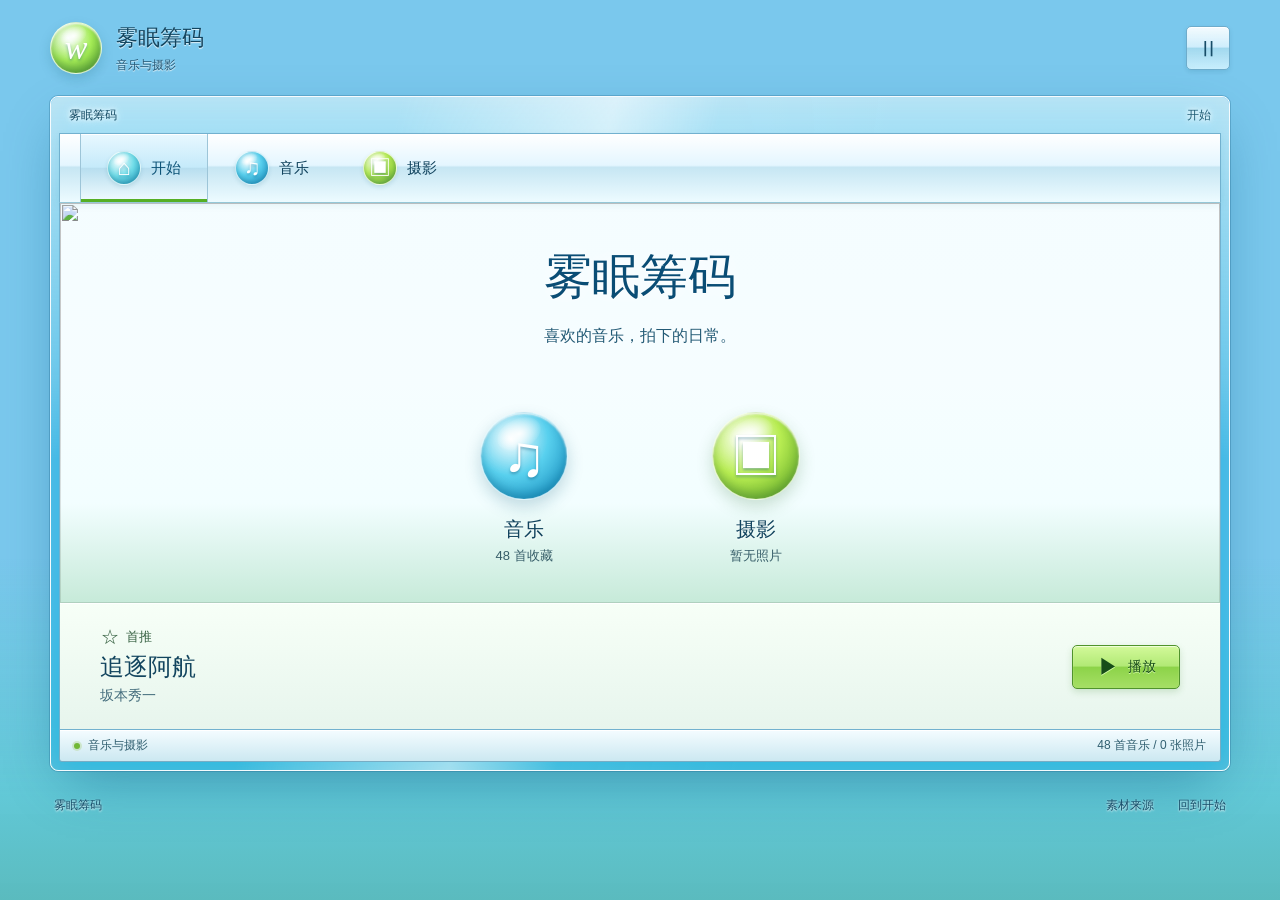
==== index.html @ be67bc37 "Publish Wumian personal website" ====
<!doctype html>
<html lang="zh-CN">
<head>
  <meta charset="UTF-8">
  <meta name="viewport" content="width=device-width, initial-scale=1">
  <meta name="theme-color" content="#139fe2">
  <meta name="description" content="雾眠筹码，喜欢的音乐，拍下的日常。">
  <title>开始 · 雾眠筹码</title>
  <link rel="preload" href="assets/cloud-sky.webp" as="image">
  <link rel="stylesheet" href="styles.css">
  <script defer src="content.js"></script>
  <script defer src="app.js"></script>
</head>
<body>
  <a class="skip-link" href="#main">跳到主要内容</a>
  <div class="sky-backdrop" aria-hidden="true"></div>
  <div class="site-shell">
    <header class="site-header">
      <a class="brand" href="#home"><span class="orb brand-orb" aria-hidden="true">w</span><span>雾眠筹码<small>音乐与摄影</small></span></a>
      <div class="header-tools"><button id="motion-toggle" class="icon-button" aria-label="暂停背景动效" aria-pressed="false" title="暂停背景动效">Ⅱ</button></div>
    </header>
    <div class="aero-window">
      <div class="window-bar"><span>雾眠筹码</span><span class="window-location" id="location-name">开始</span></div>
      <nav class="top-nav" aria-label="主导航">
        <a href="#home" data-route="home"><span class="orb nav-orb" aria-hidden="true">⌂</span><span>开始</span></a>
        <a href="#music" data-route="music"><span class="orb nav-orb blue-orb" aria-hidden="true">♫</span><span>音乐</span></a>
        <a href="#photos" data-route="photos"><span class="orb nav-orb green-orb" aria-hidden="true">▣</span><span>摄影</span></a>
      </nav>
      <main id="main" tabindex="-1"></main>
      <div class="window-status"><span><span class="status-dot"></span><span id="status-text">音乐与摄影</span></span><span id="item-count"></span></div>
    </div>
    <footer class="site-footer"><span>雾眠筹码</span><a href="credits.html">素材来源</a><a href="#home">回到开始</a></footer>
  </div>
  <section class="player-dock" id="player-dock" aria-label="音乐播放器" hidden>
    <div class="player-inner">
      <button class="orb dock-play blue-orb" data-play aria-label="播放追逐阿航" title="播放追逐阿航">▶</button>
      <a class="dock-track" href="#music"><strong id="dock-title"></strong><span id="dock-artist"></span></a>
      <div class="player-timeline"><span id="elapsed">0:00</span><input id="seek" type="range" min="0" max="100" step="0.1" value="0" aria-label="播放进度" aria-valuetext="0:00" disabled><span id="duration">0:00</span></div>
      <div class="volume-controls"><button id="mute-toggle" class="icon-button" aria-label="静音" aria-pressed="false" title="静音">♪</button><input id="volume" type="range" min="0" max="1" step="0.05" value="1" aria-label="音量"></div>
      <button id="close-player" class="icon-button" aria-label="停止并收起播放器" title="停止并收起播放器">×</button>
    </div>
    <p id="player-message" class="player-message" role="status" hidden></p>
  </section>
  <audio id="site-audio" preload="metadata"></audio>
  <dialog id="photo-dialog" aria-labelledby="photo-title">
    <div class="lightbox-head"><h2 id="photo-title"></h2><button id="close-photo" class="icon-button" aria-label="关闭照片">×</button></div>
    <div class="photo-stage"><img id="photo-full" alt=""><p id="photo-load-error" role="status" hidden>照片暂时无法加载。</p></div>
    <div class="lightbox-foot"><p id="photo-description"></p><div class="lightbox-controls"><button id="previous-photo" class="icon-button" aria-label="上一张照片" title="上一张照片">←</button><span id="photo-position"></span><button id="next-photo" class="icon-button" aria-label="下一张照片" title="下一张照片">→</button></div></div>
  </dialog>
  <noscript><p>请启用 JavaScript 以浏览音乐和摄影。</p></noscript>
</body>
</html>
---- styles.css ----
/* Make Aero orb, window and button materials adapted under MIT.
   Copyright (c) 2025 Visnalize. See vendor/MAKE-AERO-LICENSE.md. */
:root {
  --ink: #12445e;
  --muted: #436c7c;
  --lake: #0799d1;
  --grass: #74c52a;
  --pearl: #f4fdff;
  --line: #b7dbe7;
  --ease-out: cubic-bezier(.23,1,.32,1);
  font-family: "Segoe UI", "Microsoft YaHei", sans-serif;
  color: var(--ink);
  font-synthesis: none;
  letter-spacing: 0;
}
* { box-sizing: border-box; }
[hidden] { display: none !important; }
html { scroll-padding-top: 84px; }
body { margin: 0; min-width: 0; min-height: 100vh; background: #7ac8ed; isolation: isolate; }
.sky-backdrop { position: fixed; inset: -2%; z-index: -2; pointer-events: none; background: url("assets/cloud-sky.webp") center top / cover; animation: sky-drift 32s ease-in-out infinite alternate; }
body::after { content: ""; position: fixed; inset: 62% 0 0; z-index: -1; pointer-events: none; background: linear-gradient(#16bad300,#45c9bc75 70%,#38ac8b78); }
a { color: inherit; text-decoration: none; }
button { font: inherit; color: inherit; cursor: pointer; }
button:disabled { opacity: .6; cursor: default; }
a,button { -webkit-tap-highlight-color: transparent; touch-action: manipulation; transition: transform 160ms var(--ease-out),background-color 160ms ease,box-shadow 160ms ease; }
a:focus-visible,button:focus-visible,input:focus-visible { outline: 3px solid #075e8b; outline-offset: 3px; }
main:focus { outline: none; }
h1,h2,h3,p { margin: 0; }
h1,h2,h3 { font-weight: 500; overflow-wrap: anywhere; }
.symbol { display: inline-grid; place-items: center; width: 24px; flex-shrink: 0; font-family: "Segoe UI Symbol","Segoe UI",sans-serif; font-size: 21px; line-height: 1; }
.site-shell { width: min(1180px,calc(100% - 80px)); margin: 0 auto; }
.site-header { min-height: 96px; display: flex; align-items: center; justify-content: space-between; gap: 24px; }
.brand { display: flex; align-items: center; gap: 14px; font-size: 22px; font-weight: 600; text-shadow: 0 1px 1px #ffffffd9; }
.brand small { display: block; font-size: 12px; font-weight: 400; margin-top: 4px; color: #245774; }
.header-tools { display: flex; align-items: center; gap: 12px; }
.orb { position: relative; display: inline-grid; place-items: center; flex-shrink: 0; border-radius: 50%; border: 1px solid #ffffffb8; background: radial-gradient(circle at 35% 30%,#fffffff0,#70dce8 48%,#0788b0 100%); box-shadow: inset 0 -5px 10px #035f865e,inset 0 1px 2px white,0 7px 16px #0d5b7738; color: #fff; text-shadow: 0 2px 3px #07547a66; }
.orb::after { content: ""; position: absolute; top: 7%; left: 17%; width: 53%; height: 35%; border-radius: 50%; background: radial-gradient(ellipse,#ffffffed,transparent 76%); transform: rotate(-25deg); pointer-events: none; }
.brand-orb { width: 52px; height: 52px; font-size: 34px; font-style: italic; font-family: Georgia,serif; font-weight: 400; background: radial-gradient(circle at 35% 30%,#fffffff0,#a6ed57 48%,#438f20 100%); box-shadow: inset 0 -5px 10px #306d3a61,inset 0 1px 2px white,0 5px 12px #21697a38; }
.blue-orb { background: radial-gradient(circle at 35% 30%,#fffffff0,#58d0ee 45%,#087fb4 100%); }
.green-orb { background: radial-gradient(circle at 35% 30%,#fffffff0,#b8ed52 45%,#4b971b 100%); box-shadow: inset 0 -5px 10px #366f305e,inset 0 1px 2px white,0 7px 16px #34743238; }
.glass-button,.icon-button { display: inline-flex; align-items: center; justify-content: center; gap: 8px; min-height: 44px; padding: 8px 16px; border: 1px solid #6eaccb; border-radius: 5px; background: linear-gradient(#ffffffeb,#e2f6ffcf 48%,#acdcedc9 50%,#d0f2ffe6); box-shadow: inset 0 1px 0 white,0 2px 4px #21647e24; color: #174d68; font-size: 14px; }
.icon-button { width: 44px; padding: 0; font-size: 22px; }
.glass-button:active,.icon-button:active,.dock-play:active { transform: scale(.96); box-shadow: inset 0 2px 5px #14596c33; }
.primary { min-width: 108px; color: #174d19; text-shadow: 0 1px 0 #d9ffab; border-color: #50932c; background: linear-gradient(#d3f99a,#b1e975 48%,#8cd348 50%,#a6df66); box-shadow: inset 0 1px 1px #f1ffdd,0 3px 7px #3f8b3433; font-weight: 600; }
.aero-window { position: relative; isolation: isolate; padding: 0 8px 8px; border: 1px solid #ffffffed; border-radius: 8px; box-shadow: 0 20px 55px -16px #07577e7d,0 0 0 1px #377da066,inset 0 0 24px #ffffff75; }
.aero-window::before { content: ""; position: absolute; inset: 0; z-index: -1; border-radius: inherit; background: linear-gradient(104deg,transparent 26%,#ffffff85 42%,#ffffff0d 50%,transparent 64%),linear-gradient(#ffffff99,#ffffff33 42%,#fff0 54%),#139ed075; }
.aero-window::after { content: ""; position: absolute; inset: 0; z-index: -2; border-radius: inherit; backdrop-filter: blur(18px) saturate(1.6); }
.window-bar { height: 36px; display: flex; justify-content: space-between; align-items: center; padding: 0 10px; font-size: 12px; color: #124963; text-shadow: 0 0 4px white,0 0 8px white; }
.window-location { color: #205d76; }
.top-nav { position: sticky; top: 0; z-index: 20; min-height: 68px; display: flex; align-items: stretch; gap: 0; padding: 0 20px; border: 1px solid #72b1cf; border-bottom: 0; background: linear-gradient(#fff,#e4f6ff 46%,#c6e6f3 49%,#edfbff); box-shadow: inset 0 1px 0 white,0 3px 8px #1c708014; }
.top-nav a { position: relative; display: flex; align-items: center; justify-content: center; gap: 10px; min-width: 128px; min-height: 68px; padding: 10px 24px; font-size: 15px; border-inline: 1px solid transparent; }
.top-nav a:active { box-shadow: inset 0 2px 6px #246c8326; }
.top-nav a[aria-current] { border-color: #9dc5d8; background: linear-gradient(#e8f8ff,#c5eafa 49%,#b7deef 50%,#f2fcff); box-shadow: inset 0 -3px 0 #55af24,inset 0 1px 0 white; color: #0c5276; }
.nav-orb { width: 34px; height: 34px; font-size: 22px; box-shadow: inset 0 -2px 5px #2365794d,0 2px 4px #1e6c8426; }
main { background: #f6fdff; border: 1px solid #72b1cf; border-top-color: #9dcddd; min-height: 480px; scroll-margin-top: 78px; }
.nature-hero { position: relative; isolation: isolate; min-height: 400px; overflow: hidden; display: flex; flex-direction: column; align-items: center; justify-content: space-between; }
.home-art { position: absolute; inset: 0; z-index: -2; }
.home-art img { width: 100%; height: 100%; object-fit: cover; object-position: center 30%; }
.nature-hero::after { content: ""; position: absolute; inset: 0; z-index: -1; background: linear-gradient(#c5f0ff08,#f5ffff3b 45%,#efffff87 75%,#a4dcbd94); pointer-events: none; }
.home-intro { text-align: center; padding: 40px 24px 0; }
.home-intro h1 { font-size: 48px; line-height: 1.4; color: #0a4d75; text-shadow: 0 1px 0 white,0 0 16px #ffffffd9; }
.intro-copy { font-size: 16px; color: #235b76; margin-top: 12px; line-height: 1.8; text-shadow: 0 1px 3px white,0 0 8px white; }
.portal-area { display: flex; justify-content: center; gap: 104px; padding: 28px 24px 32px; width: 100%; }
.portal { display: flex; flex-direction: column; align-items: center; gap: 14px; min-width: 128px; padding: 4px 12px; border-radius: 8px; }
.portal:active .portal-icon { transform: scale(.96); }
.portal-icon { width: 88px; height: 88px; transition: transform 200ms var(--ease-out),box-shadow 200ms ease; }
.portal-icon .symbol { width: 60px; font-size: 58px; position: relative; z-index: 1; }
.photo-portal .portal-icon .symbol { font-size: 50px; }
.portal-copy { text-align: center; }
.portal h2 { font-size: 20px; line-height: 1.5; text-shadow: 0 1px 2px white; }
.portal p { margin-top: 2px; font-size: 13px; line-height: 1.6; color: #365d68; }
.home-feature { display: flex; justify-content: space-between; align-items: center; gap: 24px; padding: 24px 40px; border-top: 1px solid #fff; background: linear-gradient(#f7fff7,#e7f5ed); }
.home-feature h2 { font-size: 24px; margin-top: 4px; }
.home-feature p { margin-top: 4px; color: var(--muted); font-size: 14px; }
.featured-label { display: inline-flex; align-items: center; gap: 6px; font-size: 13px; color: #386243; }
.featured-label .symbol { font-size: 18px; width: 20px; }
.window-status { display: flex; justify-content: space-between; align-items: center; gap: 12px; min-height: 32px; padding: 6px 14px; border: 1px solid #77adc4; border-top: 0; background: linear-gradient(#f4fcff,#cce8f1); box-shadow: inset 0 1px 0 white; border-radius: 0 0 3px 3px; font-size: 12px; color: #315f70; }
.window-status > span:first-child { display: flex; align-items: center; gap: 8px; }
.status-dot { width: 6px; height: 6px; display: inline-block; background: #72b836; border-radius: 50%; box-shadow: 0 0 0 2px #bad99f80; }
.site-footer { display: flex; align-items: center; justify-content: flex-end; gap: 24px; padding: 12px 4px 20px; font-size: 12px; color: #174d68; text-shadow: 0 1px 2px white; }
.site-footer > span { margin-right: auto; }
.site-footer a { display: inline-flex; align-items: center; min-height: 44px; }
.collection-view { padding: 0 40px 28px; }
.page-heading { display: flex; align-items: center; justify-content: space-between; gap: 20px; min-height: 140px; padding: 24px 40px; margin: 0 -40px 28px; border-bottom: 1px solid #a5d5e4; background: linear-gradient(90deg,#e7fafff5,#e6fcffe6 38%,#c7f8ff42),url("assets/underwater.webp") center 28%/cover; }
.page-heading h1 { font-size: 32px; line-height: 1.5; text-shadow: 0 1px 2px white; }
.page-heading p { color: #426c7c; font-size: 14px; line-height: 1.6; margin-top: 4px; }
.photos-view .page-heading { background: linear-gradient(90deg,#ecffedf5,#e8ffe8d6 50%,#c5f5b14d),url("assets/cloud-sky.webp") center 52%/cover; border-color: #b1d89f; }
.photos-view .page-heading h1 { color: #315f37; }
.count-pill { display: flex; align-items: center; gap: 8px; min-height: 36px; padding: 6px 12px; font-size: 13px; border: 1px solid #ffffffed; border-radius: 4px; background: #f4fdffe0; box-shadow: 0 2px 5px #24748a1a,inset 0 1px 0 white; white-space: nowrap; }
.count-pill .symbol { font-size: 17px; width: 18px; }
.featured-track { display: grid; grid-template-columns: minmax(0,1fr) auto; align-items: center; gap: 32px; padding: 0 0 28px; border-bottom: 1px solid var(--line); }
.featured-track h2 { font-size: 34px; line-height: 1.5; margin: 8px 0; }
.featured-track p { font-size: 16px; line-height: 1.6; color: var(--muted); }
.featured-playback { min-width: 0; display: flex; flex-direction: column; align-items: center; gap: 8px; }
.featured-playback .back-link { margin: 0; font-size: 13px; }
.music-item { display: grid; grid-template-columns: 28px minmax(0,1fr) 44px; align-items: center; gap: 20px; border-bottom: 1px solid #cce3eb; padding: 14px 12px; border-radius: 4px; transition: background-color 140ms ease; }
.track-text { min-width: 0; max-width: 76ch; }
.music-item h3 { font-size: 16px; line-height: 1.6; }
.music-item p { margin-top: 3px; color: var(--muted); font-size: 13px; line-height: 1.6; overflow-wrap: anywhere; }
.track-number { font-size: 12px; color: #517b8a; font-variant-numeric: tabular-nums; }
.music-item.is-featured { background: #e9f6eb; }
.music-item:focus-within { background: #e5f4fc; }
.back-link { display: inline-flex; align-items: center; gap: 8px; min-height: 44px; font-size: 14px; color: #266a86; margin-top: 20px; }
.back-link .symbol { font-size: 18px; width: 20px; }
.gallery-toolbar { display: flex; align-items: center; justify-content: space-between; gap: 20px; padding: 0 0 20px; border-bottom: 1px solid #cae1cc; color: #406d4e; font-size: 14px; }
.gallery-toolbar > span { display: flex; align-items: center; gap: 8px; }
.gallery-toolbar h2 { font-size: 16px; }
.view-switch { display: flex; gap: 8px; }
.view-switch .icon-button[aria-pressed="true"] { background: linear-gradient(#f4ffe7,#d8eeb4 48%,#bbdf90 50%,#e5f6d4); border-color: #8dbd71; color: #356526; box-shadow: inset 0 1px 4px #46832e26; }
.empty-photo-grid,.photo-grid { display: grid; grid-template-columns: repeat(3,minmax(0,1fr)); gap: 20px; margin-top: 24px; }
.columns-2 { grid-template-columns: repeat(2,minmax(0,1fr)); }
.photo-slot { display: grid; align-content: center; justify-items: center; min-width: 0; aspect-ratio: 4/3; border: 1px dashed #9ecfa9; border-radius: 4px; background: linear-gradient(145deg,#f5fff6,#e4f4e5); box-shadow: inset 0 0 0 5px #ffffffb0; color: #527b56; }
.photo-slot .symbol { font-size: 30px; width: 40px; }
.gallery-empty-message { text-align: center; padding: 24px 0 16px; }
.gallery-empty-message h2 { font-size: 18px; color: #375f3c; }
.gallery-empty-message p { font-size: 13px; line-height: 1.7; color: #527b56; margin-top: 8px; }
.photo-item { border: 0; padding: 0; background: transparent; text-align: left; }
.photo-item img { width: 100%; aspect-ratio: 4/3; object-fit: cover; display: block; transition: transform 220ms var(--ease-out); }
.photo-item > span { display: block; padding: 12px 0; font-size: 14px; }
.photo-item > .photo-image { padding: 0; overflow: hidden; border-radius: 4px; background: #e3f2e8; }
.skip-link { position: fixed; left: 16px; top: -80px; z-index: 100; background: white; padding: 12px 20px; border-radius: 4px; }
.skip-link:focus { top: 16px; }
dialog { width: min(1000px,calc(100% - 32px)); padding: 20px; border: 1px solid white; border-radius: 8px; color: var(--ink); background: #f5fdff; }
dialog::backdrop { background: #16475bc7; backdrop-filter: blur(6px); }
.lightbox-head { display: flex; justify-content: space-between; align-items: center; gap: 20px; margin-bottom: 16px; }
dialog img { display: block; max-width: 100%; max-height: 70vh; margin: auto; }
dialog p { padding-top: 16px; }
.photo-stage { min-height: 160px; display: grid; place-items: center; }
.lightbox-foot { display: flex; align-items: center; justify-content: space-between; gap: 24px; }
.lightbox-foot p { line-height: 1.6; font-size: 14px; }
.lightbox-controls { display: flex; align-items: center; gap: 12px; flex-shrink: 0; margin-top: 16px; font-size: 12px; }
body:has(dialog[open]) { overflow: hidden; }
.motion-paused .sky-backdrop,.page-hidden .sky-backdrop { animation-play-state: paused; }
.sr-only { position: absolute; width: 1px; height: 1px; padding: 0; margin: -1px; overflow: hidden; clip-path: inset(50%); white-space: nowrap; border: 0; }
.music-toolbar { display: flex; align-items: center; justify-content: space-between; gap: 24px; margin-top: 28px; padding-bottom: 12px; }
.music-toolbar h2 { font-size: 18px; line-height: 1.6; }
.music-toolbar h2 span { font-size: 12px; font-weight: 400; color: var(--muted); margin-left: 10px; white-space: nowrap; }
.search-field { display: flex; align-items: center; gap: 4px; width: 300px; max-width: 100%; min-height: 44px; padding: 0 6px 0 10px; border: 1px solid #9fc8d8; border-radius: 5px; background: #fff; box-shadow: inset 0 1px 3px #277b9412; }
.search-field:focus-within { border-color: #1885b0; outline: 2px solid #b4e7f6; outline-offset: 1px; }
.search-field input { min-width: 0; width: 100%; height: 44px; padding: 0 6px; background: transparent; border: 0; color: var(--ink); font: inherit; font-size: 14px; outline: none; }
.search-field input::-webkit-search-cancel-button { display: none; }
.search-field .symbol { font-size: 24px; color: #436c7c; }
.search-field .icon-button { min-height: 36px; width: 36px; flex-shrink: 0; border: 0; background: transparent; box-shadow: none; }
.list-labels { display: grid; grid-template-columns: 28px minmax(0,1fr) 44px; gap: 20px; padding: 10px 12px; border-bottom: 1px solid var(--line); color: var(--muted); font-size: 11px; }
.list-labels > span:last-child { text-align: center; }
.search-empty { text-align: center; padding: 40px 16px; }
.search-empty > .symbol { font-size: 32px; width: 44px; height: 44px; }
.search-empty h3 { font-size: 18px; margin: 12px 0 8px; }
.search-empty p { color: var(--muted); font-size: 14px; }
.search-empty button { margin-top: 20px; }
.player-dock { position: fixed; inset: auto 0 0; z-index: 30; padding: 12px 24px max(12px,env(safe-area-inset-bottom)); background: linear-gradient(#f4fdfff5,#d8f2f9f5); border-top: 1px solid #fff; box-shadow: 0 -1px 0 #78b5c7,0 -6px 24px #125c762e; }
.player-inner { display: grid; grid-template-columns: 44px 164px minmax(0,1fr) 130px 44px; align-items: center; gap: 20px; max-width: 1100px; margin: auto; }
.dock-play { width: 44px; height: 44px; font-size: 16px; cursor: pointer; }
.dock-play .symbol { font-size: 17px; }
.dock-track { min-width: 0; display: flex; flex-direction: column; gap: 4px; padding: 4px 0; }
.dock-track strong { font-size: 14px; font-weight: 600; line-height: 1.5; overflow: hidden; white-space: nowrap; text-overflow: ellipsis; }
.dock-track > span { font-size: 12px; color: var(--muted); line-height: 1.5; }
.player-timeline { display: flex; align-items: center; gap: 12px; min-width: 0; }
.player-timeline > span { font-size: 11px; font-variant-numeric: tabular-nums; color: #3c6472; }
input[type="range"] { accent-color: #1498b9; cursor: pointer; min-width: 0; height: 32px; margin: 0; }
#seek { flex: 1; width: 100%; appearance: none; background: transparent; }
#seek::-webkit-slider-runnable-track { height: 5px; border-radius: 3px; background: linear-gradient(90deg,#169fba var(--progress,0%),#bbdbe5 var(--progress,0%)); }
#seek::-webkit-slider-thumb { appearance: none; width: 14px; height: 14px; border-radius: 50%; background: linear-gradient(#fff,#c9eef8); border: 1px solid #3886a2; box-shadow: 0 1px 3px #2e769c40; margin-top: -4.5px; }
#seek::-moz-range-track { height: 5px; border-radius: 3px; background: #bbdbe5; }
#seek::-moz-range-progress { height: 5px; background: #169fba; }
#seek::-moz-range-thumb { width: 14px; height: 14px; border-radius: 50%; background: #def6fc; border: 1px solid #3886a2; }
.volume-controls { display: flex; align-items: center; gap: 8px; min-width: 0; }
.volume-controls input { width: 78px; }
.volume-controls .icon-button,#close-player { background: transparent; border-color: transparent; box-shadow: none; }
.volume-controls .icon-button { font-family: "Segoe UI Symbol",sans-serif; font-size: 18px; }
.player-message { max-width: 1100px; margin: 8px auto 0; color: #873c35; font-size: 13px; line-height: 1.6; }
.player-open body { padding-bottom: 108px; }
.keyboard-input *, .keyboard-input *::before,.keyboard-input *::after { transition-duration: 0s !important; }
@media (hover:hover) and (pointer:fine) {
  .glass-button:hover,.icon-button:hover { background: linear-gradient(white,#d9f5ff 48%,#90daef 50%,#cbf4ff); box-shadow: inset 0 1px 0 white,0 0 10px #98e8ff80; }
  .primary:hover { background: linear-gradient(#e1ffb7,#c3f28e 48%,#9ee05b 50%,#b6eb7b); }
  .portal:hover .portal-icon { transform: translateY(-3px); box-shadow: inset 0 -5px 10px #035f865e,0 10px 20px #047da340,0 0 16px #fff; }
  .top-nav a:hover { background: #ffffffb0; }
  .top-nav a[aria-current]:hover { background: linear-gradient(#e8f8ff,#c5eafa 49%,#b7deef 50%,#f2fcff); }
  .music-item:hover { background: #e8f5fa; }
  .back-link:hover,.site-footer a:hover { text-decoration: underline; text-underline-offset: 4px; }
  .photo-item:hover img { transform: scale(1.025); }
  .dock-track:hover strong { text-decoration: underline; text-underline-offset: 3px; }
}
@keyframes sky-drift { to { transform: translate3d(0,-12px,0) scale(1.025); } }
@media (max-width:900px) {
  .site-shell { width: calc(100% - 40px); }
  .site-header { min-height: 88px; }
  .collection-view { padding-inline: 28px; }
  .page-heading { padding-inline: 28px; margin-inline: -28px; }
  .featured-track { gap: 28px; }
  .player-inner { grid-template-columns: 44px 130px minmax(0,1fr) 44px 44px; gap: 12px; }
  .volume-controls input { display: none; }
}
@media (max-width:620px) {
  .site-shell { width: calc(100% - 24px); }
  .site-header { min-height: 80px; gap: 12px; }
  .brand { font-size: 18px; gap: 10px; }
  .brand small { font-size: 11px; }
  .brand-orb { width: 42px; height: 42px; font-size: 28px; }
  .header-tools { gap: 8px; }
  .header-tools .glass-button { padding: 8px 10px; font-size: 12px; }
  .aero-window { padding: 0 5px 5px; }
  .window-bar { height: 32px; padding: 0 6px; }
  .top-nav { padding: 0; min-height: 66px; }
  .top-nav a { flex: 1; min-width: 0; min-height: 66px; padding: 8px 6px; gap: 6px; font-size: 14px; }
  .nav-orb { width: 28px; height: 28px; font-size: 19px; }
  .nature-hero { min-height: 346px; }
  .home-intro { padding-top: 32px; }
  .home-intro h1 { font-size: 38px; }
  .intro-copy { font-size: 14px; }
  .home-art img { object-position: 52% center; }
  .portal-area { gap: 32px; padding: 24px 12px 28px; }
  .portal { min-width: 100px; padding: 0; }
  .portal-icon { width: 76px; height: 76px; }
  .portal-icon .symbol { font-size: 48px; }
  .photo-portal .portal-icon .symbol { font-size: 42px; }
  .portal h2 { font-size: 18px; }
  .portal p { font-size: 12px; }
  .home-feature { padding: 20px; gap: 12px; }
  .home-feature h2 { font-size: 22px; }
  .home-feature .glass-button { padding: 8px 14px; }
  .site-footer { gap: 16px; padding-bottom: 16px; }
  .collection-view { padding: 0 20px 20px; }
  .page-heading { min-height: 120px; padding: 20px; margin: 0 -20px 24px; gap: 12px; }
  .page-heading h1 { font-size: 28px; }
  .count-pill { gap: 4px; font-size: 12px; padding: 6px 8px; }
  .count-pill .symbol { display: none; }
  .featured-track { grid-template-columns: minmax(0,1fr); gap: 20px; padding-bottom: 24px; }
  .featured-track h2 { font-size: 30px; }
  .featured-playback { flex-direction: row; gap: 20px; }
  .music-item { padding: 14px 0; gap: 10px; grid-template-columns: 20px minmax(0,1fr) 44px; }
  .list-labels { gap: 10px; padding-inline: 0; grid-template-columns: 20px minmax(0,1fr) 44px; }
  .music-item h3 { font-size: 15px; }
  .music-toolbar { flex-direction: column; align-items: stretch; gap: 14px; margin-top: 24px; }
  .search-field { width: 100%; }
  .empty-photo-grid,.photo-grid { gap: 10px; }
  .photo-grid.columns-3 { grid-template-columns: repeat(2,minmax(0,1fr)); }
  .photo-grid.columns-2 { grid-template-columns: 1fr; }
  .empty-photo-grid.columns-2 { grid-template-columns: repeat(2,minmax(0,1fr)); }
  .photo-slot .symbol { font-size: 24px; }
  .photo-slot { aspect-ratio: 4/3; }
  .window-status { padding: 6px 10px; font-size: 11px; }
  .player-dock { padding: 10px 16px max(10px,env(safe-area-inset-bottom)); }
  .player-inner { grid-template-columns: 44px minmax(0,1fr) 40px 40px; gap: 4px 10px; }
  .dock-play { grid-column: 1; grid-row: 1; }
  .dock-track { grid-column: 2; grid-row: 1; }
  .volume-controls { grid-column: 3; grid-row: 1; }
  #close-player { grid-column: 4; grid-row: 1; width: 40px; }
  .player-timeline { grid-column: 1/-1; grid-row: 2; gap: 10px; }
  .player-open body { padding-bottom: 140px; }
  .lightbox-foot { align-items: flex-start; flex-direction: column; gap: 8px; }
  .lightbox-controls { align-self: flex-end; margin-top: 0; }
  .sources { overflow-wrap: anywhere; }
}
@media (prefers-reduced-motion:reduce) {
  *,*::before,*::after { animation: none !important; transition: none !important; }
}
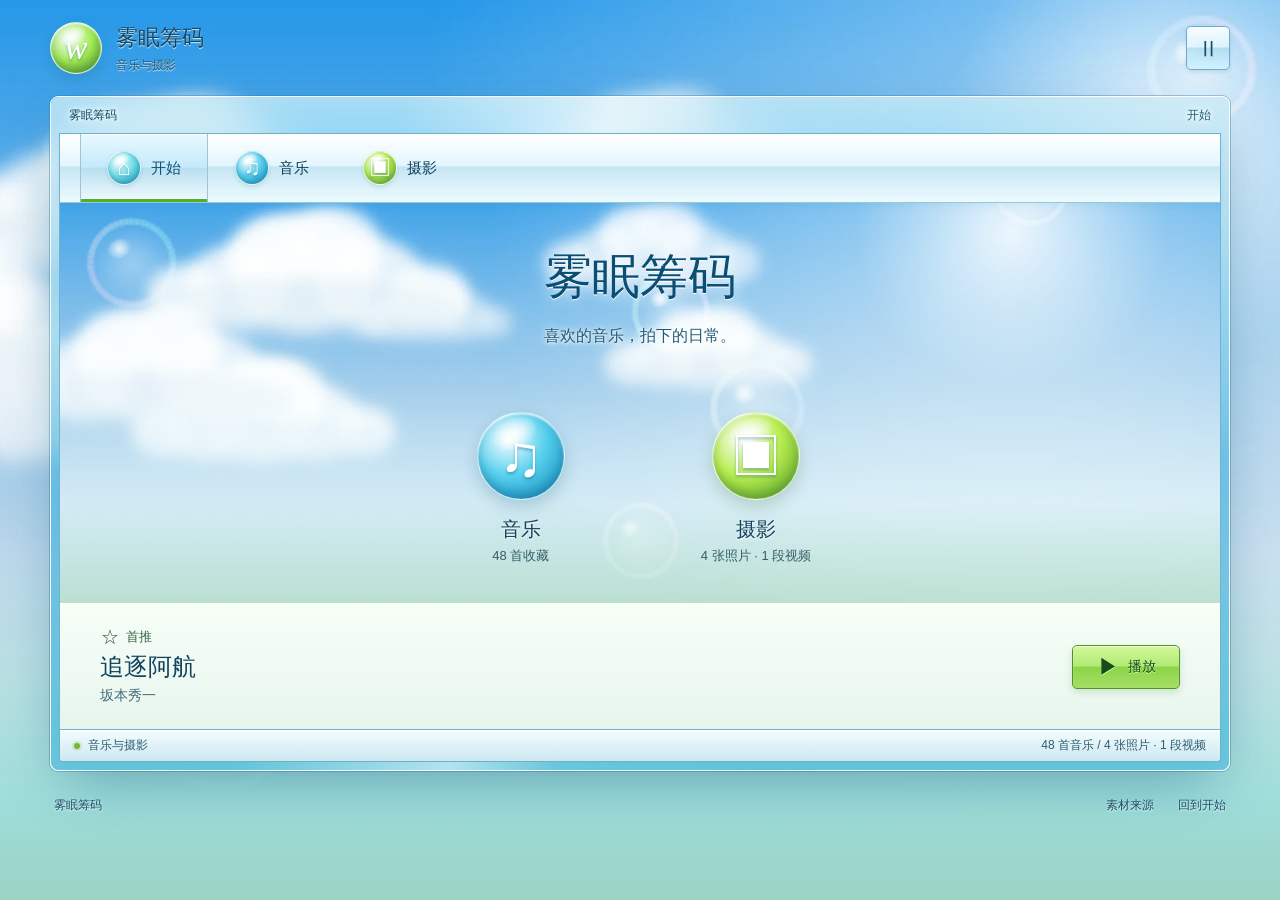
==== commit 29017a60: "Show gallery photos and video with accessible previews" ====
--- a/index.html
+++ b/index.html
@@ -7,9 +7,9 @@
   <meta name="description" content="雾眠筹码，喜欢的音乐，拍下的日常。">
   <title>开始 · 雾眠筹码</title>
   <link rel="preload" href="assets/cloud-sky.webp" as="image">
-  <link rel="stylesheet" href="styles.css">
-  <script defer src="content.js"></script>
-  <script defer src="app.js"></script>
+  <link rel="stylesheet" href="styles.css?v=20261110-gallery">
+  <script defer src="content.js?v=20261110-gallery"></script>
+  <script defer src="app.js?v=20261110-gallery"></script>
 </head>
 <body>
   <a class="skip-link" href="#main">跳到主要内容</a>
@@ -44,7 +44,7 @@
   <audio id="site-audio" preload="metadata"></audio>
   <dialog id="photo-dialog" aria-labelledby="photo-title">
     <div class="lightbox-head"><h2 id="photo-title"></h2><button id="close-photo" class="icon-button" aria-label="关闭照片">×</button></div>
-    <div class="photo-stage"><img id="photo-full" alt=""><p id="photo-load-error" role="status" hidden>照片暂时无法加载。</p></div>
+    <div class="photo-stage"><img id="photo-full" alt=""><video id="photo-video" controls playsinline preload="none" hidden></video><p id="photo-load-error" role="status" hidden>作品暂时无法加载。</p></div>
     <div class="lightbox-foot"><p id="photo-description"></p><div class="lightbox-controls"><button id="previous-photo" class="icon-button" aria-label="上一张照片" title="上一张照片">←</button><span id="photo-position"></span><button id="next-photo" class="icon-button" aria-label="下一张照片" title="下一张照片">→</button></div></div>
   </dialog>
   <noscript><p>请启用 JavaScript 以浏览音乐和摄影。</p></noscript>
--- a/styles.css
+++ b/styles.css
@@ -115,15 +115,18 @@
 .gallery-empty-message h2 { font-size: 18px; color: #375f3c; }
 .gallery-empty-message p { font-size: 13px; line-height: 1.7; color: #527b56; margin-top: 8px; }
 .photo-item { border: 0; padding: 0; background: transparent; text-align: left; }
-.photo-item img { width: 100%; aspect-ratio: 4/3; object-fit: cover; display: block; transition: transform 220ms var(--ease-out); }
+.photo-item img { width: 100%; aspect-ratio: 4/3; object-fit: contain; display: block; transition: transform 220ms var(--ease-out); }
 .photo-item > span { display: block; padding: 12px 0; font-size: 14px; }
-.photo-item > .photo-image { padding: 0; overflow: hidden; border-radius: 4px; background: #e3f2e8; }
+.photo-item > .photo-image { position: relative; padding: 0; overflow: hidden; border: 1px solid #ffffff; border-radius: 4px; background: #e3f2e8; box-shadow: 0 2px 6px #24748a1a; }
+.video-badge { position: absolute; right: 8px; bottom: 8px; display: inline-flex; align-items: center; gap: 4px; padding: 4px 8px; border: 1px solid #ffffffb0; border-radius: 4px; color: white; background: #16475be6; font-size: 12px; }
 .skip-link { position: fixed; left: 16px; top: -80px; z-index: 100; background: white; padding: 12px 20px; border-radius: 4px; }
 .skip-link:focus { top: 16px; }
 dialog { width: min(1000px,calc(100% - 32px)); padding: 20px; border: 1px solid white; border-radius: 8px; color: var(--ink); background: #f5fdff; }
 dialog::backdrop { background: #16475bc7; backdrop-filter: blur(6px); }
 .lightbox-head { display: flex; justify-content: space-between; align-items: center; gap: 20px; margin-bottom: 16px; }
 dialog img { display: block; max-width: 100%; max-height: 70vh; margin: auto; }
+dialog video { display: block; max-width: 100%; width: auto; max-height: 65vh; max-height: 65dvh; margin: auto; background: #102f3b; }
+dialog [hidden] { display: none; }
 dialog p { padding-top: 16px; }
 .photo-stage { min-height: 160px; display: grid; place-items: center; }
 .lightbox-foot { display: flex; align-items: center; justify-content: space-between; gap: 24px; }
@@ -226,6 +229,7 @@
   .page-heading h1 { font-size: 28px; }
   .count-pill { gap: 4px; font-size: 12px; padding: 6px 8px; }
   .count-pill .symbol { display: none; }
+  .photos-view .page-heading { flex-wrap: wrap; gap: 16px; }
   .featured-track { grid-template-columns: minmax(0,1fr); gap: 20px; padding-bottom: 24px; }
   .featured-track h2 { font-size: 30px; }
   .featured-playback { flex-direction: row; gap: 20px; }
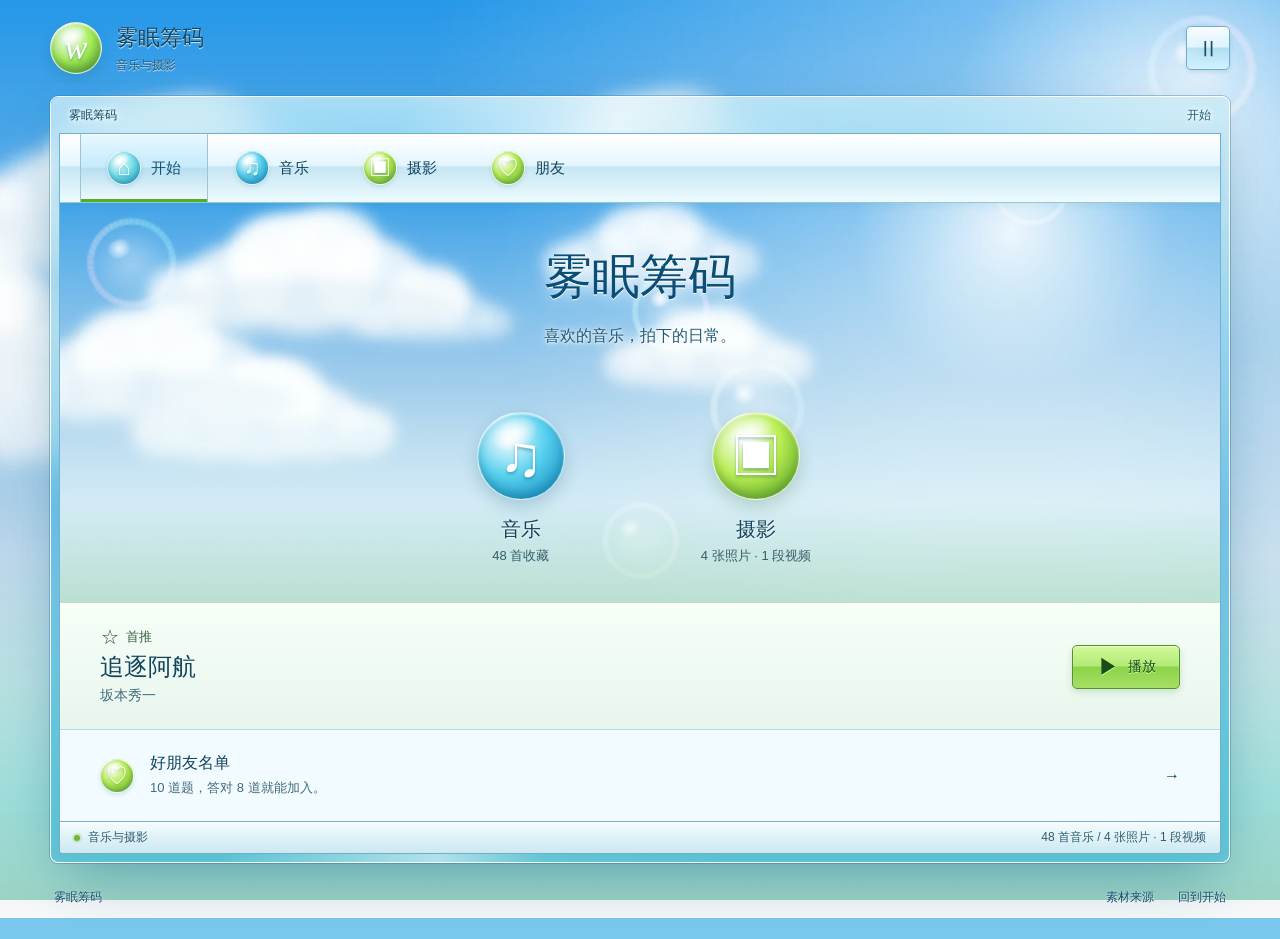
==== commit 30b38db5: "Add friend quiz with 80 percent passing score" ====
--- a/index.html
+++ b/index.html
@@ -7,9 +7,10 @@
   <meta name="description" content="雾眠筹码，喜欢的音乐，拍下的日常。">
   <title>开始 · 雾眠筹码</title>
   <link rel="preload" href="assets/cloud-sky.webp" as="image">
-  <link rel="stylesheet" href="styles.css?v=20261110-gallery">
+  <link rel="stylesheet" href="styles.css?v=20261110-friends">
   <script defer src="content.js?v=20261110-gallery"></script>
-  <script defer src="app.js?v=20261110-gallery"></script>
+  <script defer src="friends.js?v=20261110-friends"></script>
+  <script defer src="app.js?v=20261110-friends"></script>
 </head>
 <body>
   <a class="skip-link" href="#main">跳到主要内容</a>
@@ -25,6 +26,7 @@
         <a href="#home" data-route="home"><span class="orb nav-orb" aria-hidden="true">⌂</span><span>开始</span></a>
         <a href="#music" data-route="music"><span class="orb nav-orb blue-orb" aria-hidden="true">♫</span><span>音乐</span></a>
         <a href="#photos" data-route="photos"><span class="orb nav-orb green-orb" aria-hidden="true">▣</span><span>摄影</span></a>
+        <a href="#friends" data-route="friends"><span class="orb nav-orb green-orb" aria-hidden="true">♡</span><span>朋友</span></a>
       </nav>
       <main id="main" tabindex="-1"></main>
       <div class="window-status"><span><span class="status-dot"></span><span id="status-text">音乐与摄影</span></span><span id="item-count"></span></div>
--- a/styles.css
+++ b/styles.css
@@ -174,6 +174,78 @@
 .player-message { max-width: 1100px; margin: 8px auto 0; color: #873c35; font-size: 13px; line-height: 1.6; }
 .player-open body { padding-bottom: 108px; }
 .keyboard-input *, .keyboard-input *::before,.keyboard-input *::after { transition-duration: 0s !important; }
+.home-friends { display: flex; align-items: center; gap: 16px; min-height: 92px; padding: 20px 40px; border-top: 1px solid var(--line); background: #f2fbff; }
+.home-friends strong { display: block; font-size: 16px; font-weight: 500; }
+.home-friends small { display: block; margin-top: 4px; color: var(--muted); font-size: 13px; line-height: 1.6; }
+.home-friends > span:last-child { margin-left: auto; }
+.friends-view .page-heading { background: linear-gradient(90deg,#eafff1f5,#e8fff4df 60%,#d2f3f259),url("assets/cloud-sky.webp") center/cover; }
+.friends-layout { display: grid; grid-template-columns: minmax(0,1.15fr) minmax(0,1fr); gap: 48px; align-items: start; }
+.friend-quiz { min-width: 0; min-height: 360px; padding: 28px; border: 1px solid #a4cbd5; border-radius: 6px; background: linear-gradient(#ffffffed,#eaf8f7); box-shadow: inset 0 1px 0 #fff,0 4px 12px #126b7a0a; }
+.friend-step { display: block; color: #486d78; font-size: 12px; line-height: 1.6; overflow-wrap: anywhere; }
+.friend-quiz h2,.friend-question legend { font-size: 24px; font-weight: 500; line-height: 1.5; margin-top: 20px; overflow-wrap: anywhere; }
+.friend-quiz [tabindex="-1"]:focus { outline: none; }
+.friend-intro { color: var(--muted); font-size: 14px; line-height: 1.8; margin: 12px 0 20px; overflow-wrap: anywhere; }
+.friend-label { display: block; font-size: 13px; margin: 24px 0 8px; }
+.friend-input { display: block; width: 100%; min-width: 0; min-height: 48px; border: 1px solid #9fc8d8; border-radius: 4px; background: #fff; padding: 12px; color: var(--ink); font: inherit; font-size: 16px; box-shadow: inset 0 1px 3px #277b9412; }
+.friend-input:focus-visible { outline: 2px solid #1683aa; outline-offset: 3px; }
+.friend-input[aria-invalid="true"] { border-color: #a94733; }
+.friend-name-form > .glass-button { margin-top: 24px; }
+.friends-note { color: #476c76; font-size: 12px; line-height: 1.8; margin-top: 12px; overflow-wrap: anywhere; }
+.friends-error { color: #963d2a; font-size: 13px; line-height: 1.7; margin-top: 12px; }
+.friend-quiz-top { display: flex; align-items: start; justify-content: space-between; gap: 16px; }
+.friend-question-count { flex-shrink: 0; font-size: 12px; color: #486d78; line-height: 1.6; }
+.friend-progress { display: block; width: 100%; height: 6px; margin: 16px 0 28px; border: 0; border-radius: 4px; overflow: hidden; background: #d5e8e9; accent-color: #62a93b; }
+.friend-progress::-webkit-progress-bar { background: #d5e8e9; }
+.friend-progress::-webkit-progress-value { background: linear-gradient(90deg,#8bca58,#36a9b2); }
+.friend-progress::-moz-progress-bar { background: #62a93b; }
+.friend-question { min-width: 0; border: 0; padding: 0; margin: 0; }
+.friend-question legend { float: left; width: 100%; margin: 0 0 24px; }
+.friend-question legend + * { clear: both; }
+.friend-options { display: grid; grid-template-columns: repeat(2,minmax(0,1fr)); gap: 12px; }
+.friend-option { display: flex; align-items: center; gap: 10px; min-height: 52px; padding: 12px; border: 1px solid #a9cad3; border-radius: 4px; background: #ffffffb3; cursor: pointer; font-size: 15px; transition: background-color 140ms ease,border-color 140ms ease; }
+.friend-option input { width: 16px; height: 16px; margin: 0; accent-color: #347a33; flex-shrink: 0; }
+.friend-option:has(input:checked) { background: #e4f4d5; border-color: #73a653; box-shadow: inset 0 1px 0 white; }
+.friend-option:has(input:focus-visible) { outline: 2px solid #1683aa; outline-offset: 3px; }
+.friend-actions { display: flex; justify-content: space-between; align-items: center; gap: 12px; flex-wrap: wrap; margin-top: 28px; }
+.friend-text-button { background: transparent; border: 0; padding: 8px 0; min-height: 44px; color: #266a86; font: inherit; font-size: 14px; cursor: pointer; }
+.friends-roster { min-width: 0; }
+.friends-roster-heading { display: flex; align-items: center; justify-content: space-between; gap: 12px; padding: 8px 0 16px; border-bottom: 1px solid #c6e0d7; }
+.friends-roster-heading h2 { font-size: 18px; font-weight: 500; }
+.friends-roster-heading > span { color: var(--muted); font-size: 13px; }
+.friend-list { list-style: none; padding: 0; margin: 12px 0 0; }
+.friend-list li { display: flex; align-items: center; gap: 12px; padding: 16px 0; border-bottom: 1px solid #d5e7e7; }
+.friend-initial { display: grid; place-items: center; flex-shrink: 0; width: 40px; height: 40px; border: 1px solid #adccca; border-radius: 50%; background: linear-gradient(145deg,#fff,#d4f1e6); color: #356b55; font-size: 16px; }
+.friend-list li > div { min-width: 0; }
+.friend-list h3 { font-size: 15px; font-weight: 500; line-height: 1.6; overflow-wrap: anywhere; }
+.friend-list time { font-size: 12px; color: var(--muted); }
+.friend-score { margin-left: auto; color: #3b743d; font-size: 14px; font-variant-numeric: tabular-nums; }
+.friends-empty { padding: 44px 0; color: #4d7872; text-align: center; }
+.friends-empty > span { display: block; font-size: 40px; line-height: 1.4; }
+.friends-empty p { margin-top: 12px; font-size: 14px; }
+.friend-result .result-score { margin: 24px 0 0; color: #567b8a; font-size: 64px; line-height: 1.2; font-variant-numeric: tabular-nums; }
+.result-score span { font-size: 24px; margin-left: 4px; }
+.friend-result .result-pass { color: #3d7c38; }
+@media (hover:hover) and (pointer:fine) {
+  .home-friends:hover { background: #e8f8f2; }
+  .friend-option:hover { border-color: #5e9cab; background: #f0fcff; }
+  .friend-text-button:hover { text-decoration: underline; text-underline-offset: 4px; }
+}
+@media (max-width:900px) {
+  .friends-layout { gap: 28px; }
+  .friend-quiz { padding: 24px; }
+}
+@media (max-width:720px) {
+  .friends-layout { grid-template-columns: minmax(0,1fr); gap: 32px; }
+}
+@media (max-width:620px) {
+  .top-nav a { flex-direction: column; gap: 3px; padding: 8px 4px; font-size: 12px; }
+  .home-friends { padding: 20px; gap: 12px; }
+  .home-friends small { font-size: 12px; }
+  .friend-quiz { padding: 20px; min-height: 330px; }
+  .friend-quiz h2,.friend-question legend { font-size: 21px; }
+  .friends-view .page-heading { flex-wrap: wrap; }
+  .friend-option { padding: 10px; gap: 8px; font-size: 14px; }
+}
 @media (hover:hover) and (pointer:fine) {
   .glass-button:hover,.icon-button:hover { background: linear-gradient(white,#d9f5ff 48%,#90daef 50%,#cbf4ff); box-shadow: inset 0 1px 0 white,0 0 10px #98e8ff80; }
   .primary:hover { background: linear-gradient(#e1ffb7,#c3f28e 48%,#9ee05b 50%,#b6eb7b); }
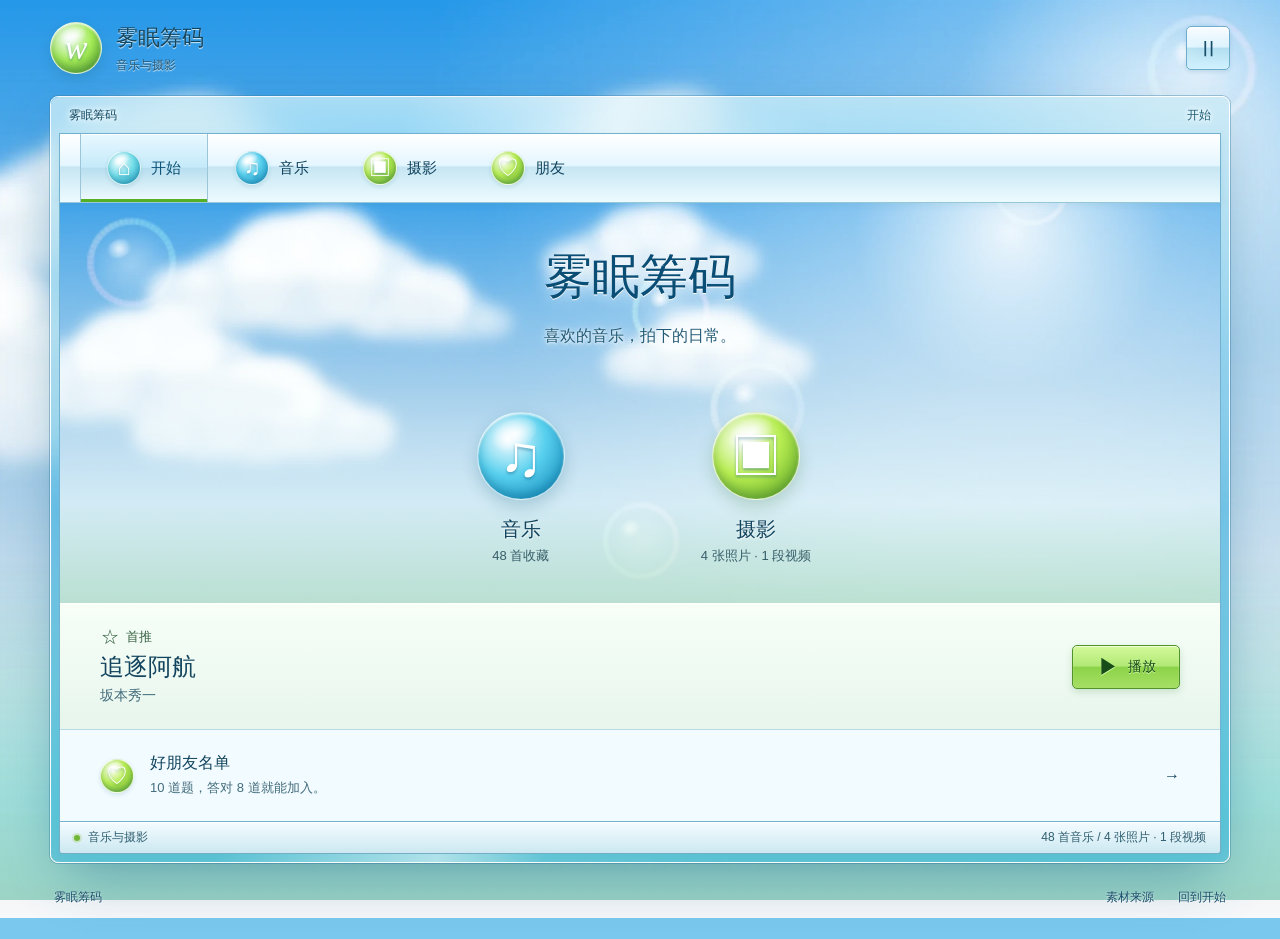
==== commit 6923f3e7: "Connect friend quiz to shared Cloudflare backend" ====
--- a/index.html
+++ b/index.html
@@ -7,10 +7,10 @@
   <meta name="description" content="雾眠筹码，喜欢的音乐，拍下的日常。">
   <title>开始 · 雾眠筹码</title>
   <link rel="preload" href="assets/cloud-sky.webp" as="image">
-  <link rel="stylesheet" href="styles.css?v=20261110-friends">
+  <link rel="stylesheet" href="styles.css?v=20261110-shared">
   <script defer src="content.js?v=20261110-gallery"></script>
-  <script defer src="friends.js?v=20261110-friends"></script>
-  <script defer src="app.js?v=20261110-friends"></script>
+  <script defer src="friends.js?v=20261110-shared"></script>
+  <script defer src="app.js?v=20261110-shared"></script>
 </head>
 <body>
   <a class="skip-link" href="#main">跳到主要内容</a>
--- a/styles.css
+++ b/styles.css
@@ -212,6 +212,9 @@
 .friends-roster-heading { display: flex; align-items: center; justify-content: space-between; gap: 12px; padding: 8px 0 16px; border-bottom: 1px solid #c6e0d7; }
 .friends-roster-heading h2 { font-size: 18px; font-weight: 500; }
 .friends-roster-heading > span { color: var(--muted); font-size: 13px; }
+.friends-roster-heading > h2 { margin-right: auto; }
+.friends-roster-heading .friend-text-button { padding-inline: 8px; }
+.friend-more { margin-top: 20px; }
 .friend-list { list-style: none; padding: 0; margin: 12px 0 0; }
 .friend-list li { display: flex; align-items: center; gap: 12px; padding: 16px 0; border-bottom: 1px solid #d5e7e7; }
 .friend-initial { display: grid; place-items: center; flex-shrink: 0; width: 40px; height: 40px; border: 1px solid #adccca; border-radius: 50%; background: linear-gradient(145deg,#fff,#d4f1e6); color: #356b55; font-size: 16px; }
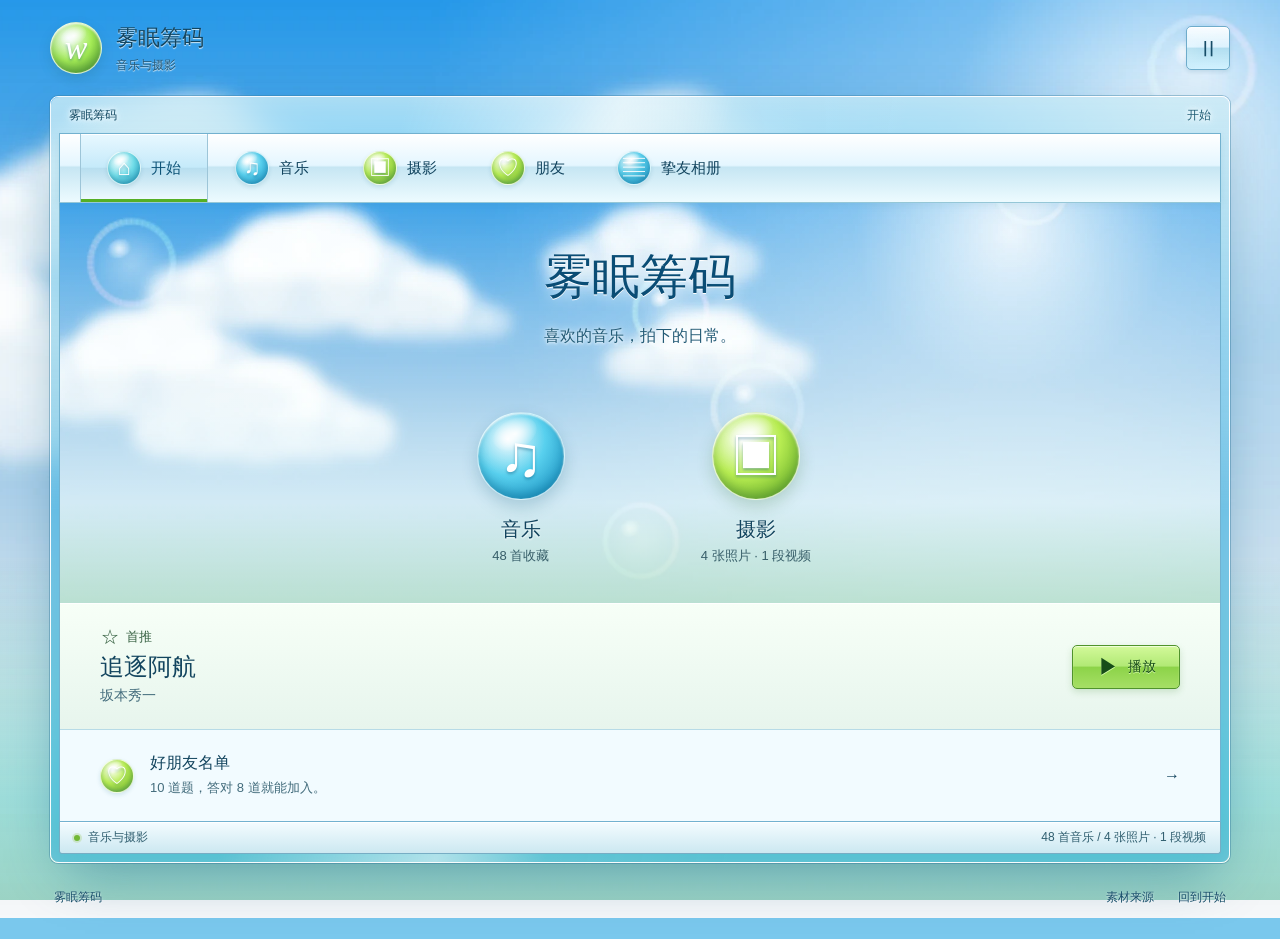
==== commit 6aa6926f: "Add choice quiz and protected friends album" ====
--- a/index.html
+++ b/index.html
@@ -7,10 +7,13 @@
   <meta name="description" content="雾眠筹码，喜欢的音乐，拍下的日常。">
   <title>开始 · 雾眠筹码</title>
   <link rel="preload" href="assets/cloud-sky.webp" as="image">
-  <link rel="stylesheet" href="styles.css?v=20261110-shared">
+  <link rel="stylesheet" href="styles.css?v=20261110-album">
   <script defer src="content.js?v=20261110-gallery"></script>
-  <script defer src="friends.js?v=20261110-shared"></script>
-  <script defer src="app.js?v=20261110-shared"></script>
+  <script defer src="backend-config.js?v=20261110-album"></script>
+  <script defer src="friend-session.js?v=20261110-album"></script>
+  <script defer src="friends.js?v=20261110-album"></script>
+  <script defer src="album.js?v=20261110-album"></script>
+  <script defer src="app.js?v=20261110-album"></script>
 </head>
 <body>
   <a class="skip-link" href="#main">跳到主要内容</a>
@@ -27,6 +30,7 @@
         <a href="#music" data-route="music"><span class="orb nav-orb blue-orb" aria-hidden="true">♫</span><span>音乐</span></a>
         <a href="#photos" data-route="photos"><span class="orb nav-orb green-orb" aria-hidden="true">▣</span><span>摄影</span></a>
         <a href="#friends" data-route="friends"><span class="orb nav-orb green-orb" aria-hidden="true">♡</span><span>朋友</span></a>
+        <a href="#album" data-route="album"><span class="orb nav-orb blue-orb" aria-hidden="true">▤</span><span>挚友相册</span></a>
       </nav>
       <main id="main" tabindex="-1"></main>
       <div class="window-status"><span><span class="status-dot"></span><span id="status-text">音乐与摄影</span></span><span id="item-count"></span></div>
--- a/styles.css
+++ b/styles.css
@@ -335,3 +335,58 @@
 @media (prefers-reduced-motion:reduce) {
   *,*::before,*::after { animation: none !important; transition: none !important; }
 }
+
+.member-status { display: block; color: #496676; margin-top: 4px; font-size: 12px; }
+.album-account-panel { border-block: 1px solid #acd5e5; padding: 24px 0; margin-bottom: 24px; }
+.album-account { display: flex; justify-content: space-between; align-items: flex-start; gap: 24px; }
+.album-account h2,.album-access h2 { font-size: 20px; margin: 0 0 8px; }
+.album-account p,.album-access p { margin: 8px 0 16px; line-height: 1.65; }
+.album-account .friend-actions { flex-shrink: 0; flex-direction: column; align-items: flex-start; gap: 8px; }
+.verification-code { font-variant-numeric: tabular-nums; overflow-wrap: anywhere; }
+.verification-code strong { font-family: ui-monospace, monospace; }
+.file-button { position: relative; cursor: pointer; }
+.file-button input { position: absolute; inset: 0; opacity: 0; width: 100%; cursor: pointer; }
+.file-button:focus-within { outline: 3px solid #126a9c; outline-offset: 3px; }
+.file-button.is-disabled { opacity: .6; cursor: default; }
+.album-recovery { margin-top: 24px; }
+.album-recovery summary { cursor: pointer; padding: 8px 0; }
+.album-recovery form { display: grid; gap: 12px; max-width: 500px; margin-block: 16px; }
+.album-recovery .glass-button { justify-self: start; }
+.album-toolbar { display: flex; align-items: center; justify-content: space-between; gap: 16px; margin-bottom: 24px; }
+.album-toolbar h2 { font-size: 20px; margin: 0; }
+.album-toolbar h2 small { color: #496676; font-size: 14px; font-weight: 400; margin-left: 8px; }
+.album-toolbar .friends-note { margin-bottom: 0; }
+.album-upload { display: flex; justify-content: space-between; align-items: center; gap: 24px; background: #e5f6fc; border-block: 1px solid #add6e4; padding: 16px; margin-bottom: 24px; }
+.album-upload > div:first-child { flex: 1; min-width: 0; }
+.album-upload strong { display: block; overflow-wrap: anywhere; }
+.album-upload p { margin: 8px 0; font-size: 14px; line-height: 1.5; }
+.album-upload progress { width: 100%; max-width: 480px; accent-color: #287846; }
+.album-grid { display: grid; grid-template-columns: repeat(3,minmax(0,1fr)); gap: 24px; }
+.album-item { min-width: 0; }
+.album-preview { appearance: none; background: none; border: 0; padding: 0; width: 100%; text-align: left; color: inherit; cursor: pointer; font: inherit; }
+.album-thumbnail { display: grid; place-items: center; aspect-ratio: 4/3; background: linear-gradient(#e5f9ff,#ccecf4); border: 1px solid #b5dbe6; border-radius: 6px; overflow: hidden; }
+.album-thumbnail > span { color: #39738a; font-size: 42px; }
+.album-thumbnail img { width: 100%; height: 100%; object-fit: cover; transition: transform 180ms ease; }
+.album-filename { display: block; font-size: 15px; font-weight: 600; margin-top: 12px; overflow-wrap: anywhere; line-height: 1.5; }
+.album-item-meta { display: flex; justify-content: space-between; gap: 8px; align-items: center; margin-top: 4px; }
+.album-item-meta p { color: #496676; font-size: 13px; line-height: 1.5; margin: 0; overflow-wrap: anywhere; }
+.album-item-meta small { display: block; font-size: 12px; margin-top: 4px; }
+.album-item-meta button { flex-shrink: 0; }
+.album-empty { text-align: center; padding: 48px 16px; color: #496676; }
+.album-empty > span { font-size: 40px; }
+.album-empty h2 { color: #19425a; font-size: 22px; }
+#album-dialog { width: min(1000px,calc(100% - 32px)); }
+#album-media-title { overflow-wrap: anywhere; min-width: 0; }
+#album-media-stage { min-height: 240px; }
+#album-media-stage img,#album-media-stage video { width: 100%; height: auto; max-height: 75vh; object-fit: contain; }
+@media (hover:hover) and (pointer:fine) { .album-preview:hover img { transform: scale(1.025); } }
+@media (max-width:900px) { .album-grid { grid-template-columns: repeat(2,minmax(0,1fr)); gap: 20px; } }
+@media (max-width:620px) {
+  .top-nav a { font-size: 12px; padding-inline: 3px; }
+  .album-account { flex-direction: column; gap: 8px; }
+  .album-account .friend-actions { flex-direction: row; flex-wrap: wrap; }
+  .album-toolbar { align-items: flex-start; flex-wrap: wrap; }
+  .album-upload { flex-direction: column; align-items: stretch; gap: 12px; }
+  .album-grid { grid-template-columns: minmax(0,1fr); gap: 24px; }
+  .album-view .page-heading { flex-wrap: wrap; }
+}
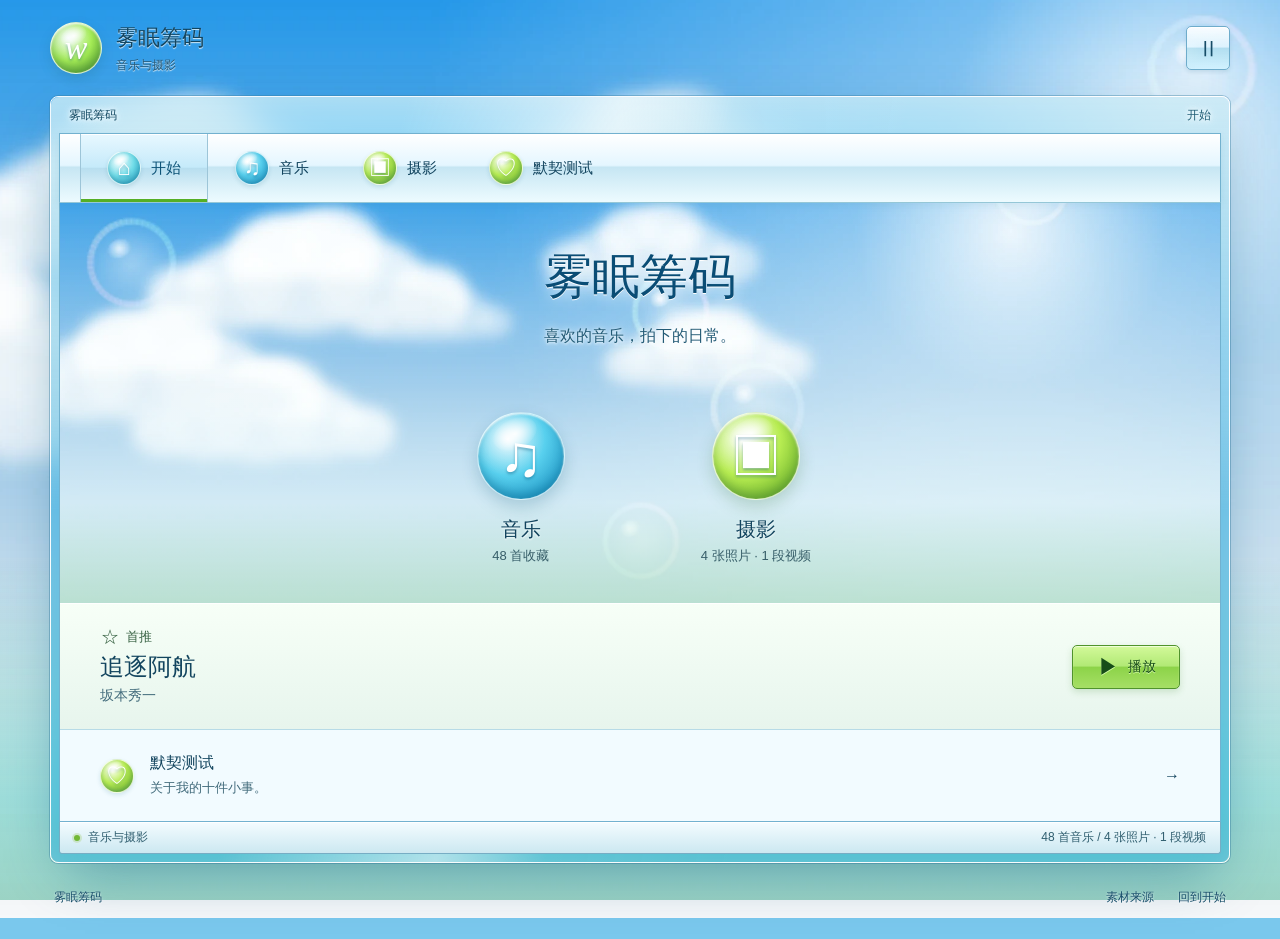
==== commit 631e4dc4: "Replace friend registration and album with a local quiz" ====
--- a/index.html
+++ b/index.html
@@ -4,16 +4,13 @@
   <meta charset="UTF-8">
   <meta name="viewport" content="width=device-width, initial-scale=1">
   <meta name="theme-color" content="#139fe2">
-  <meta name="description" content="雾眠筹码，喜欢的音乐，拍下的日常。">
-  <title>开始 · 雾眠筹码</title>
+  <meta name="description" content="雾眠筹码，喜欢的音乐，拍下的日常，还有一份默契小测试。">
+  <title>雾眠筹码 · 音乐与摄影</title>
   <link rel="preload" href="assets/cloud-sky.webp" as="image">
-  <link rel="stylesheet" href="styles.css?v=20261110-album">
+  <link rel="stylesheet" href="styles.css?v=20261111-local">
   <script defer src="content.js?v=20261110-gallery"></script>
-  <script defer src="backend-config.js?v=20261110-album"></script>
-  <script defer src="friend-session.js?v=20261110-album"></script>
-  <script defer src="friends.js?v=20261110-album"></script>
-  <script defer src="album.js?v=20261110-album"></script>
-  <script defer src="app.js?v=20261110-album"></script>
+  <script defer src="friends.js?v=20261111-local"></script>
+  <script defer src="app.js?v=20261111-local"></script>
 </head>
 <body>
   <a class="skip-link" href="#main">跳到主要内容</a>
@@ -29,8 +26,7 @@
         <a href="#home" data-route="home"><span class="orb nav-orb" aria-hidden="true">⌂</span><span>开始</span></a>
         <a href="#music" data-route="music"><span class="orb nav-orb blue-orb" aria-hidden="true">♫</span><span>音乐</span></a>
         <a href="#photos" data-route="photos"><span class="orb nav-orb green-orb" aria-hidden="true">▣</span><span>摄影</span></a>
-        <a href="#friends" data-route="friends"><span class="orb nav-orb green-orb" aria-hidden="true">♡</span><span>朋友</span></a>
-        <a href="#album" data-route="album"><span class="orb nav-orb blue-orb" aria-hidden="true">▤</span><span>挚友相册</span></a>
+        <a href="#friends" data-route="friends"><span class="orb nav-orb green-orb" aria-hidden="true">♡</span><span>默契测试</span></a>
       </nav>
       <main id="main" tabindex="-1"></main>
       <div class="window-status"><span><span class="status-dot"></span><span id="status-text">音乐与摄影</span></span><span id="item-count"></span></div>
--- a/styles.css
+++ b/styles.css
@@ -174,24 +174,18 @@
 .player-message { max-width: 1100px; margin: 8px auto 0; color: #873c35; font-size: 13px; line-height: 1.6; }
 .player-open body { padding-bottom: 108px; }
 .keyboard-input *, .keyboard-input *::before,.keyboard-input *::after { transition-duration: 0s !important; }
-.home-friends { display: flex; align-items: center; gap: 16px; min-height: 92px; padding: 20px 40px; border-top: 1px solid var(--line); background: #f2fbff; }
-.home-friends strong { display: block; font-size: 16px; font-weight: 500; }
-.home-friends small { display: block; margin-top: 4px; color: var(--muted); font-size: 13px; line-height: 1.6; }
-.home-friends > span:last-child { margin-left: auto; }
-.friends-view .page-heading { background: linear-gradient(90deg,#eafff1f5,#e8fff4df 60%,#d2f3f259),url("assets/cloud-sky.webp") center/cover; }
-.friends-layout { display: grid; grid-template-columns: minmax(0,1.15fr) minmax(0,1fr); gap: 48px; align-items: start; }
-.friend-quiz { min-width: 0; min-height: 360px; padding: 28px; border: 1px solid #a4cbd5; border-radius: 6px; background: linear-gradient(#ffffffed,#eaf8f7); box-shadow: inset 0 1px 0 #fff,0 4px 12px #126b7a0a; }
+.home-quiz { display: flex; align-items: center; gap: 16px; min-height: 92px; padding: 20px 40px; border-top: 1px solid var(--line); background: #f2fbff; }
+.home-quiz strong { display: block; font-size: 16px; font-weight: 500; }
+.home-quiz small { display: block; margin-top: 4px; color: var(--muted); font-size: 13px; line-height: 1.6; }
+.home-quiz > span:last-child { margin-left: auto; }
+.quiz-view .page-heading { background: linear-gradient(90deg,#eafff1f5,#e8fff4df 60%,#d2f3f259),url("assets/cloud-sky.webp") center/cover; }
+.quiz-layout { display: grid; grid-template-columns: minmax(0,680px); justify-content: center; }
+.quiz-card { min-width: 0; min-height: 340px; padding: 32px; border: 1px solid #a4cbd5; border-radius: 6px; background: linear-gradient(#ffffffed,#eaf8f7); box-shadow: inset 0 1px 0 #fff,0 4px 12px #126b7a0a; }
 .friend-step { display: block; color: #486d78; font-size: 12px; line-height: 1.6; overflow-wrap: anywhere; }
-.friend-quiz h2,.friend-question legend { font-size: 24px; font-weight: 500; line-height: 1.5; margin-top: 20px; overflow-wrap: anywhere; }
-.friend-quiz [tabindex="-1"]:focus { outline: none; }
+.quiz-card h2,.friend-question legend { font-size: 24px; font-weight: 500; line-height: 1.5; margin-top: 20px; overflow-wrap: anywhere; }
+.quiz-card [tabindex="-1"]:focus { outline: none; }
 .friend-intro { color: var(--muted); font-size: 14px; line-height: 1.8; margin: 12px 0 20px; overflow-wrap: anywhere; }
-.friend-label { display: block; font-size: 13px; margin: 24px 0 8px; }
-.friend-input { display: block; width: 100%; min-width: 0; min-height: 48px; border: 1px solid #9fc8d8; border-radius: 4px; background: #fff; padding: 12px; color: var(--ink); font: inherit; font-size: 16px; box-shadow: inset 0 1px 3px #277b9412; }
-.friend-input:focus-visible { outline: 2px solid #1683aa; outline-offset: 3px; }
-.friend-input[aria-invalid="true"] { border-color: #a94733; }
-.friend-name-form > .glass-button { margin-top: 24px; }
 .friends-note { color: #476c76; font-size: 12px; line-height: 1.8; margin-top: 12px; overflow-wrap: anywhere; }
-.friends-error { color: #963d2a; font-size: 13px; line-height: 1.7; margin-top: 12px; }
 .friend-quiz-top { display: flex; align-items: start; justify-content: space-between; gap: 16px; }
 .friend-question-count { flex-shrink: 0; font-size: 12px; color: #486d78; line-height: 1.6; }
 .friend-progress { display: block; width: 100%; height: 6px; margin: 16px 0 28px; border: 0; border-radius: 4px; overflow: hidden; background: #d5e8e9; accent-color: #62a93b; }
@@ -208,45 +202,27 @@
 .friend-option:has(input:focus-visible) { outline: 2px solid #1683aa; outline-offset: 3px; }
 .friend-actions { display: flex; justify-content: space-between; align-items: center; gap: 12px; flex-wrap: wrap; margin-top: 28px; }
 .friend-text-button { background: transparent; border: 0; padding: 8px 0; min-height: 44px; color: #266a86; font: inherit; font-size: 14px; cursor: pointer; }
-.friends-roster { min-width: 0; }
-.friends-roster-heading { display: flex; align-items: center; justify-content: space-between; gap: 12px; padding: 8px 0 16px; border-bottom: 1px solid #c6e0d7; }
-.friends-roster-heading h2 { font-size: 18px; font-weight: 500; }
-.friends-roster-heading > span { color: var(--muted); font-size: 13px; }
-.friends-roster-heading > h2 { margin-right: auto; }
-.friends-roster-heading .friend-text-button { padding-inline: 8px; }
-.friend-more { margin-top: 20px; }
-.friend-list { list-style: none; padding: 0; margin: 12px 0 0; }
-.friend-list li { display: flex; align-items: center; gap: 12px; padding: 16px 0; border-bottom: 1px solid #d5e7e7; }
-.friend-initial { display: grid; place-items: center; flex-shrink: 0; width: 40px; height: 40px; border: 1px solid #adccca; border-radius: 50%; background: linear-gradient(145deg,#fff,#d4f1e6); color: #356b55; font-size: 16px; }
-.friend-list li > div { min-width: 0; }
-.friend-list h3 { font-size: 15px; font-weight: 500; line-height: 1.6; overflow-wrap: anywhere; }
-.friend-list time { font-size: 12px; color: var(--muted); }
-.friend-score { margin-left: auto; color: #3b743d; font-size: 14px; font-variant-numeric: tabular-nums; }
-.friends-empty { padding: 44px 0; color: #4d7872; text-align: center; }
-.friends-empty > span { display: block; font-size: 40px; line-height: 1.4; }
-.friends-empty p { margin-top: 12px; font-size: 14px; }
 .friend-result .result-score { margin: 24px 0 0; color: #567b8a; font-size: 64px; line-height: 1.2; font-variant-numeric: tabular-nums; }
 .result-score span { font-size: 24px; margin-left: 4px; }
 .friend-result .result-pass { color: #3d7c38; }
 @media (hover:hover) and (pointer:fine) {
-  .home-friends:hover { background: #e8f8f2; }
+  .home-quiz:hover { background: #e8f8f2; }
   .friend-option:hover { border-color: #5e9cab; background: #f0fcff; }
   .friend-text-button:hover { text-decoration: underline; text-underline-offset: 4px; }
 }
 @media (max-width:900px) {
-  .friends-layout { gap: 28px; }
-  .friend-quiz { padding: 24px; }
+  .quiz-card { padding: 28px; }
 }
 @media (max-width:720px) {
-  .friends-layout { grid-template-columns: minmax(0,1fr); gap: 32px; }
+  .quiz-layout { grid-template-columns: minmax(0,1fr); }
 }
 @media (max-width:620px) {
   .top-nav a { flex-direction: column; gap: 3px; padding: 8px 4px; font-size: 12px; }
-  .home-friends { padding: 20px; gap: 12px; }
-  .home-friends small { font-size: 12px; }
-  .friend-quiz { padding: 20px; min-height: 330px; }
-  .friend-quiz h2,.friend-question legend { font-size: 21px; }
-  .friends-view .page-heading { flex-wrap: wrap; }
+  .home-quiz { padding: 20px; gap: 12px; }
+  .home-quiz small { font-size: 12px; }
+  .quiz-card { padding: 20px; min-height: 320px; }
+  .quiz-card h2,.friend-question legend { font-size: 21px; }
+  .quiz-view .page-heading { flex-wrap: wrap; }
   .friend-option { padding: 10px; gap: 8px; font-size: 14px; }
 }
 @media (hover:hover) and (pointer:fine) {
@@ -336,57 +312,3 @@
   *,*::before,*::after { animation: none !important; transition: none !important; }
 }
 
-.member-status { display: block; color: #496676; margin-top: 4px; font-size: 12px; }
-.album-account-panel { border-block: 1px solid #acd5e5; padding: 24px 0; margin-bottom: 24px; }
-.album-account { display: flex; justify-content: space-between; align-items: flex-start; gap: 24px; }
-.album-account h2,.album-access h2 { font-size: 20px; margin: 0 0 8px; }
-.album-account p,.album-access p { margin: 8px 0 16px; line-height: 1.65; }
-.album-account .friend-actions { flex-shrink: 0; flex-direction: column; align-items: flex-start; gap: 8px; }
-.verification-code { font-variant-numeric: tabular-nums; overflow-wrap: anywhere; }
-.verification-code strong { font-family: ui-monospace, monospace; }
-.file-button { position: relative; cursor: pointer; }
-.file-button input { position: absolute; inset: 0; opacity: 0; width: 100%; cursor: pointer; }
-.file-button:focus-within { outline: 3px solid #126a9c; outline-offset: 3px; }
-.file-button.is-disabled { opacity: .6; cursor: default; }
-.album-recovery { margin-top: 24px; }
-.album-recovery summary { cursor: pointer; padding: 8px 0; }
-.album-recovery form { display: grid; gap: 12px; max-width: 500px; margin-block: 16px; }
-.album-recovery .glass-button { justify-self: start; }
-.album-toolbar { display: flex; align-items: center; justify-content: space-between; gap: 16px; margin-bottom: 24px; }
-.album-toolbar h2 { font-size: 20px; margin: 0; }
-.album-toolbar h2 small { color: #496676; font-size: 14px; font-weight: 400; margin-left: 8px; }
-.album-toolbar .friends-note { margin-bottom: 0; }
-.album-upload { display: flex; justify-content: space-between; align-items: center; gap: 24px; background: #e5f6fc; border-block: 1px solid #add6e4; padding: 16px; margin-bottom: 24px; }
-.album-upload > div:first-child { flex: 1; min-width: 0; }
-.album-upload strong { display: block; overflow-wrap: anywhere; }
-.album-upload p { margin: 8px 0; font-size: 14px; line-height: 1.5; }
-.album-upload progress { width: 100%; max-width: 480px; accent-color: #287846; }
-.album-grid { display: grid; grid-template-columns: repeat(3,minmax(0,1fr)); gap: 24px; }
-.album-item { min-width: 0; }
-.album-preview { appearance: none; background: none; border: 0; padding: 0; width: 100%; text-align: left; color: inherit; cursor: pointer; font: inherit; }
-.album-thumbnail { display: grid; place-items: center; aspect-ratio: 4/3; background: linear-gradient(#e5f9ff,#ccecf4); border: 1px solid #b5dbe6; border-radius: 6px; overflow: hidden; }
-.album-thumbnail > span { color: #39738a; font-size: 42px; }
-.album-thumbnail img { width: 100%; height: 100%; object-fit: cover; transition: transform 180ms ease; }
-.album-filename { display: block; font-size: 15px; font-weight: 600; margin-top: 12px; overflow-wrap: anywhere; line-height: 1.5; }
-.album-item-meta { display: flex; justify-content: space-between; gap: 8px; align-items: center; margin-top: 4px; }
-.album-item-meta p { color: #496676; font-size: 13px; line-height: 1.5; margin: 0; overflow-wrap: anywhere; }
-.album-item-meta small { display: block; font-size: 12px; margin-top: 4px; }
-.album-item-meta button { flex-shrink: 0; }
-.album-empty { text-align: center; padding: 48px 16px; color: #496676; }
-.album-empty > span { font-size: 40px; }
-.album-empty h2 { color: #19425a; font-size: 22px; }
-#album-dialog { width: min(1000px,calc(100% - 32px)); }
-#album-media-title { overflow-wrap: anywhere; min-width: 0; }
-#album-media-stage { min-height: 240px; }
-#album-media-stage img,#album-media-stage video { width: 100%; height: auto; max-height: 75vh; object-fit: contain; }
-@media (hover:hover) and (pointer:fine) { .album-preview:hover img { transform: scale(1.025); } }
-@media (max-width:900px) { .album-grid { grid-template-columns: repeat(2,minmax(0,1fr)); gap: 20px; } }
-@media (max-width:620px) {
-  .top-nav a { font-size: 12px; padding-inline: 3px; }
-  .album-account { flex-direction: column; gap: 8px; }
-  .album-account .friend-actions { flex-direction: row; flex-wrap: wrap; }
-  .album-toolbar { align-items: flex-start; flex-wrap: wrap; }
-  .album-upload { flex-direction: column; align-items: stretch; gap: 12px; }
-  .album-grid { grid-template-columns: minmax(0,1fr); gap: 24px; }
-  .album-view .page-heading { flex-wrap: wrap; }
-}
